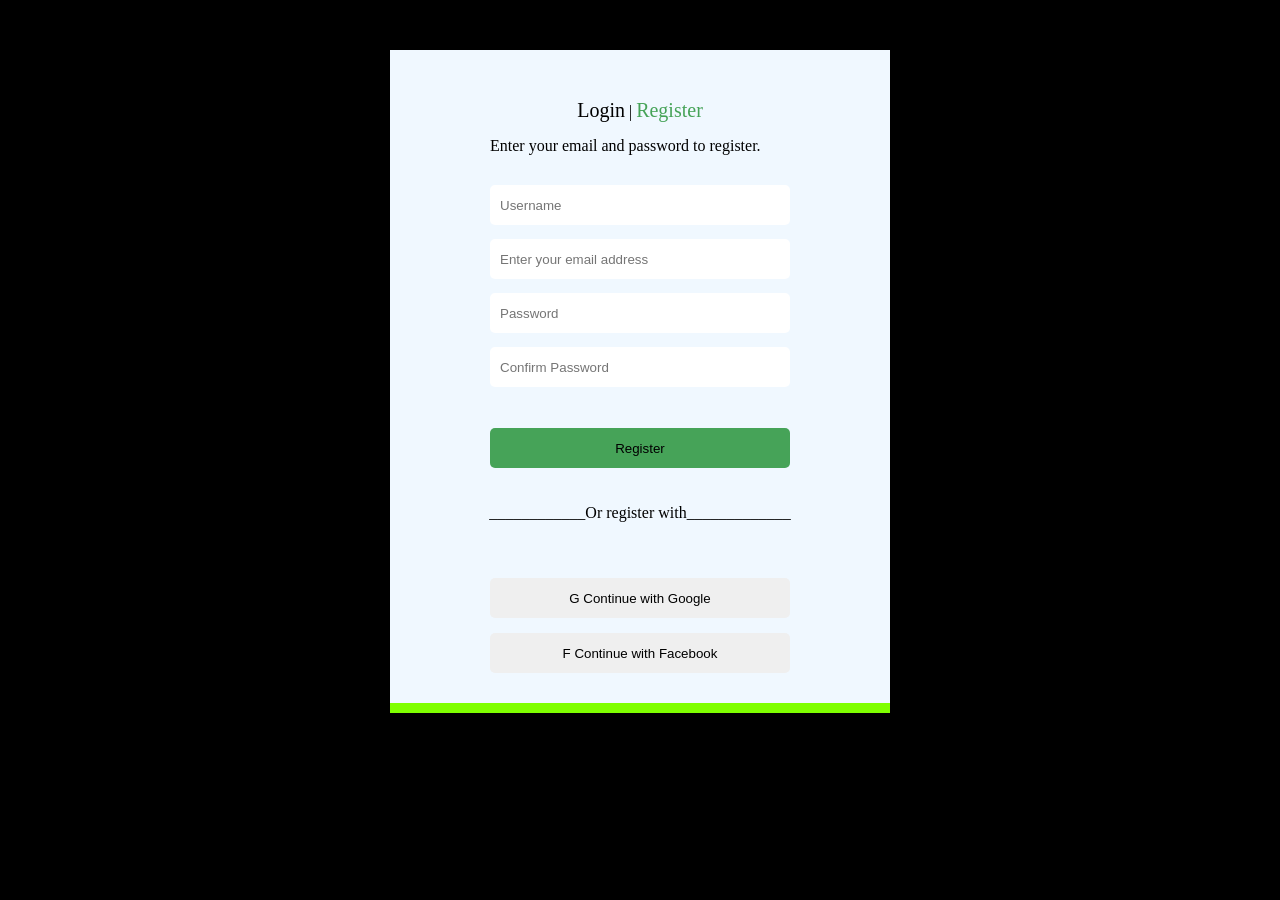
==== index.html @ 36c620db "перемістив index.html у корінь проєкту" ====
<!DOCTYPE html>
<html lang="en">

<head>
    <meta charset="UTF-8">
    <meta name="viewport" content="width=device-width, initial-scale=1.0">
    <title>Document</title>
<link rel="stylesheet" href="./css/style.css">
</head>

<body style="background-color: black;">

    <div class="block1">


        <div>

            <div class="my-box">

                <span class="ma-text1">Login</span>
                <span class="ma-text2">|</span>
                <span class="ma-text3">Register</span>

            </div>

            <div>
                <p style="margin-left: 100px;">Enter your email and password to register.</p>
            </div>



            <form action="#" method="post">

                <input type="text" class="input-type" placeholder="Username" required>
                <input type="email" class="input-type" placeholder="Enter your email address" required>
                <input type="password" class="input-type" placeholder="Password" required>
                <input type="password" class="input-type" placeholder="Confirm Password" required>

                <button class="button-submit" type="submit">Register</button>



            </form>

            <p class="par"> ____________Or register with_____________</p>

            <button type="button" class="butt"> G Continue with Google </button>

            <button type="button" class="butt-2"> F Continue with Facebook</button>



        </div>

        <div style="background-color: chartreuse; width: 500; height: 10px; margin-top: 30px;"> </div>

    </div>


</body>

</html>
---- css/style.css ----
* {
    box-sizing: border-box;
}

.block1 {
    margin: 0 auto;
    margin-top: 50px;
    width: 500px;
    height: 656px;
    background-color: aliceblue;
}

.my-box {

    text-align: center;
    padding-top: 52px;

}

.ma-text1 {
    font-family: Cera Pro;
    font-weight: 500;
    font-size: 20px;
    leading-trim: NONE;
    line-height: 16px;
    letter-spacing: 0%;
}

.ma-text3 {
    font-family: Cera Pro;
    font-weight: 500;
    font-size: 20px;
    leading-trim: NONE;
    line-height: 16px;
    letter-spacing: 0%;
    color: #46A358;

}

.input-type {

    margin-top: 14px;
    margin-left: 100px;
    width: 300px;
    height: 40px;
    border-radius: 5px;
    border: 1px;
    padding: 0 10px;
}

.button-submit {

    margin-left: 100px;
    margin-top: 41px;
    width: 300px;
    height: 40px;
    border: 1px;
    border-radius: 5px;
    background-color: #46A358;

}

.par {

    text-align: center;
    margin-top: 36px;
}

.butt {

    margin-top: 40px;
    margin-left: 100px;
    width: 300px;
    height: 40px;
    border: 1px;
    border-radius: 5px;
    size: 13px;

}

.butt-2 {
    margin-top: 15px;
    margin-left: 100px;
    width: 300px;
    height: 40px;
    border: 1px;
    border-radius: 5px;
    size: 13px;

}
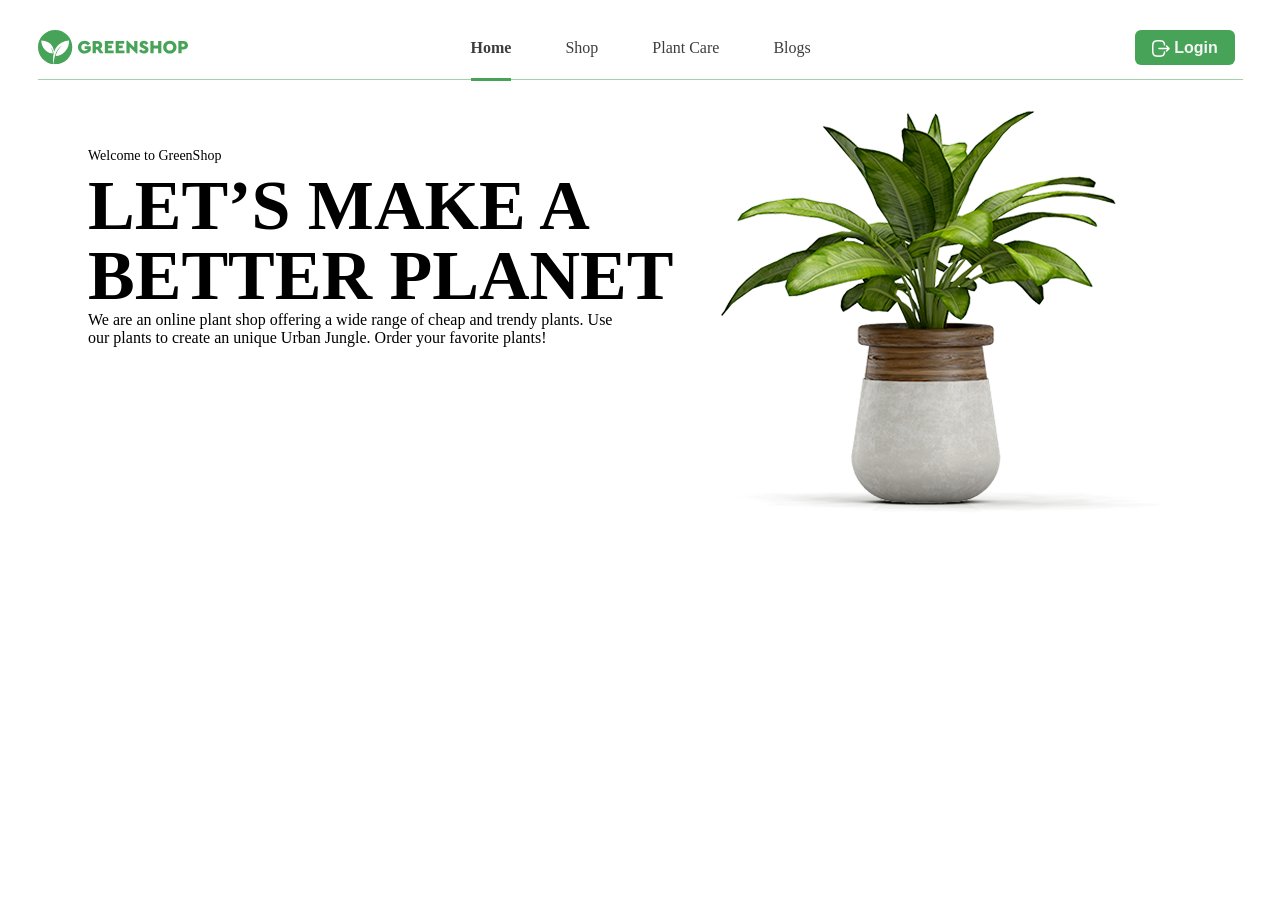
==== commit 59d7f31a: "lesson-5  Блочна модель. Inline-block. Margin. Padding." ====
--- a/index.html
+++ b/index.html
@@ -5,56 +5,61 @@
     <meta charset="UTF-8">
     <meta name="viewport" content="width=device-width, initial-scale=1.0">
     <title>Document</title>
-<link rel="stylesheet" href="./css/style.css">
+    <link rel="stylesheet" href="./css/style.css">
 </head>
 
-<body style="background-color: black;">
-
-    <div class="block1">
+<body>
 
 
-        <div>
+    <header>
 
-            <div class="my-box">
+        <div class="coutainer">
+            <img src="./img/Logo.svg" alt="logo">
 
-                <span class="ma-text1">Login</span>
-                <span class="ma-text2">|</span>
-                <span class="ma-text3">Register</span>
+            <nav>
+                <a href="" class="home1">Home</a>
+                <a href="">Shop</a>
+                <a href="">Plant Care</a>
+                <a href="">Blogs</a>
+            </nav>
+
+            <button> <img src="./img/Logout.png" alt="logo"> <span>Login</span></button>
+
+        </div>
+
+    </header>
+
+    <main>
+
+        <div class="content">
+
+            <div class="main-title" >
+                <h1>Welcome to GreenShop</h1>
+                <h2>Let’s Make a <br>Better Planet</h2>
+                <p>We are an online plant shop offering a wide range of cheap and trendy plants. Use <br> our plants to
+                    create an unique Urban Jungle. Order your favorite plants!</p>
+
+            </div>
+
+
+            <div class="pot">
+
+                <img src="./img/01 1.png" alt="pot">
 
             </div>
 
             <div>
-                <p style="margin-left: 100px;">Enter your email and password to register.</p>
-            </div>
 
 
 
-            <form action="#" method="post">
 
-                <input type="text" class="input-type" placeholder="Username" required>
-                <input type="email" class="input-type" placeholder="Enter your email address" required>
-                <input type="password" class="input-type" placeholder="Password" required>
-                <input type="password" class="input-type" placeholder="Confirm Password" required>
-
-                <button class="button-submit" type="submit">Register</button>
-
-
-
-            </form>
-
-            <p class="par"> ____________Or register with_____________</p>
-
-            <button type="button" class="butt"> G Continue with Google </button>
-
-            <button type="button" class="butt-2"> F Continue with Facebook</button>
-
-
+            </div>
 
         </div>
 
-        <div style="background-color: chartreuse; width: 500; height: 10px; margin-top: 30px;"> </div>
+    </main>
 
-    </div>
+
 
 
 </body>
--- a/css/style.css
+++ b/css/style.css
@@ -1,90 +1,110 @@
 * {
-    box-sizing: border-box;
+
+    margin: 0;
+    padding: 0;
+    outline: none;
+    border: none;
 }
 
-.block1 {
-    margin: 0 auto;
-    margin-top: 50px;
-    width: 500px;
-    height: 656px;
-    background-color: aliceblue;
+
+header {
+
+   
+    img,
+    nav,
+    button {
+        display: inline-block;
+        vertical-align: middle;
+    }
+
+.coutainer {
+padding: 30px 0 14px;
+     border-bottom: 0.3px solid #46A35880;
 }
+    nav {
+        margin-left: 229px;
 
-.my-box {
+        a {
 
-    text-align: center;
-    padding-top: 52px;
+            &:not(:first-of-type) {
+                margin-left: 50px;
+            }
+
+            font-size: 16px;
+            margin-left: 50px;
+            text-decoration: none;
+            font-weight: 400;
+            color: #3D3D3D;
+
+        }
+
+    }
+
+    .home1 {
+        font-weight: 700;
+        border-bottom: 3px solid #46A358;
+        padding-bottom: 22px;
+
+    }
+
 
 }
 
-.ma-text1 {
-    font-family: Cera Pro;
-    font-weight: 500;
-    font-size: 20px;
-    leading-trim: NONE;
-    line-height: 16px;
-    letter-spacing: 0%;
+.coutainer {
+    max-width: 1205px;
+    margin: 0 auto;
 }
 
-.ma-text3 {
-    font-family: Cera Pro;
-    font-weight: 500;
-    font-size: 20px;
-    leading-trim: NONE;
-    line-height: 16px;
-    letter-spacing: 0%;
-    color: #46A358;
+
+button {
+    color: #f5f5f5;
+    font-size: 16px;
+    line-height: 20px;
+    font-weight: 700;
+    background-color: #46A358;
+    border-radius: 6px;
+    height: 35px;
+    width: 100px;
+    margin-left: 320px;
 
 }
 
-.input-type {
+.content {
 
-    margin-top: 14px;
-    margin-left: 100px;
-    width: 300px;
-    height: 40px;
-    border-radius: 5px;
-    border: 1px;
-    padding: 0 10px;
-}
+    display: flex;
+    grid-template-columns: 1fr 1fr;
 
-.button-submit {
-
-    margin-left: 100px;
-    margin-top: 41px;
-    width: 300px;
-    height: 40px;
-    border: 1px;
-    border-radius: 5px;
-    background-color: #46A358;
+    /* align-items: center; */
+    height: 450px;
+    width: 1200px;
+    margin: 0 auto;
+    
 
 }
 
-.par {
-
-    text-align: center;
-    margin-top: 36px;
+.pot {
+   max-width: 100%;
+   min-height: auto;
+    justify-content: center;
 }
 
-.butt {
+.main-title {
+margin-left: 48px;
+margin-top: 68px;
+h1 {
 
-    margin-top: 40px;
-    margin-left: 100px;
-    width: 300px;
-    height: 40px;
-    border: 1px;
-    border-radius: 5px;
-    size: 13px;
-
+    font-weight: 500;
+font-size: 14px;
+line-height: 16px;
+margin-bottom: 7px;
 }
 
-.butt-2 {
-    margin-top: 15px;
-    margin-left: 100px;
-    width: 300px;
-    height: 40px;
-    border: 1px;
-    border-radius: 5px;
-    size: 13px;
+h2 {
+    font-weight: 900;
+    font-size: 70px;
+    line-height: 70px;
+    letter-spacing: 0%;
+    text-transform: uppercase;
+}
 
 }
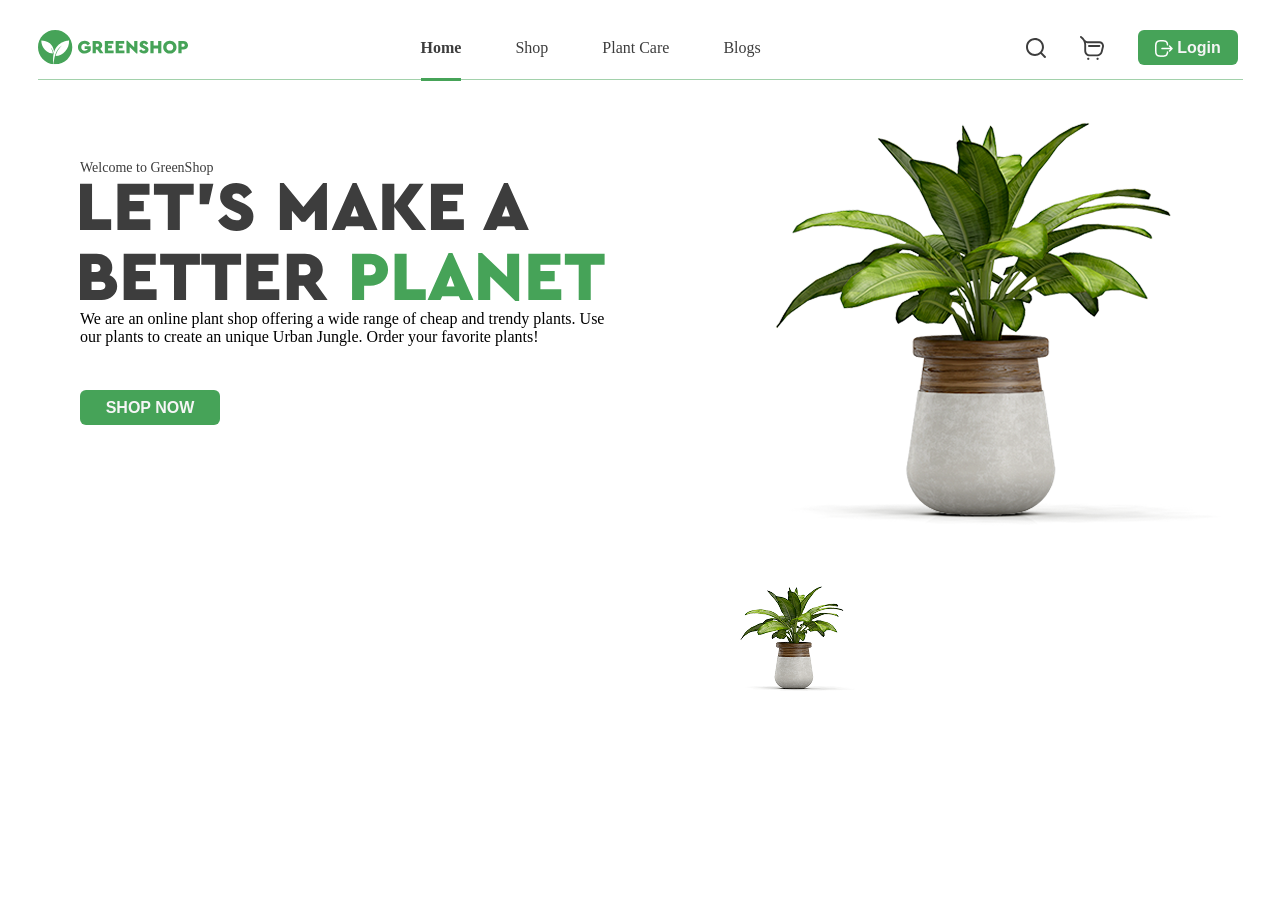
==== commit 818b9a99: "оновлено стилі" ====
--- a/index.html
+++ b/index.html
@@ -22,8 +22,11 @@
                 <a href="">Plant Care</a>
                 <a href="">Blogs</a>
             </nav>
+            <img src="/img/Vector.svg" alt="Vector" class="imgvector1">
 
-            <button> <img src="./img/Logout.png" alt="logo"> <span>Login</span></button>
+            <img src="/img/Vector (1).svg" alt="Vector2" class="imgvector2">
+
+            <button class="button1"> <img src="./img/Logout.png" alt="logo"> <span>Login</span></button>
 
         </div>
 
@@ -33,27 +36,32 @@
 
         <div class="content">
 
-            <div class="main-title" >
+            <div class="main-title">
                 <h1>Welcome to GreenShop</h1>
-                <h2>Let’s Make a <br>Better Planet</h2>
+
+                <img src="/img/Let’s Make a Better Planet.svg" alt="text1">
+
                 <p>We are an online plant shop offering a wide range of cheap and trendy plants. Use <br> our plants to
                     create an unique Urban Jungle. Order your favorite plants!</p>
+
+
+                <button class="butoon2">
+                    SHOP NOW
+                </button>
 
             </div>
 
 
+
             <div class="pot">
 
-                <img src="./img/01 1.png" alt="pot">
+                <img src="./img/01 1.png" alt="pot" class="big">
+
+                <img src="/img/01 2.png" alt="pot01" class="small">
+
 
             </div>
 
-            <div>
-
-
-
-
-            </div>
 
         </div>
 
--- a/css/style.css
+++ b/css/style.css
@@ -6,10 +6,17 @@
     border: none;
 }
 
+.coutainer {
+    padding: 30px 0 14px;
+    border-bottom: 0.3px solid #46A35880;
+    max-width: 1205px;
+    margin: 0 auto;
+}
+
 
 header {
 
-   
+
     img,
     nav,
     button {
@@ -17,10 +24,8 @@
         vertical-align: middle;
     }
 
-.coutainer {
-padding: 30px 0 14px;
-     border-bottom: 0.3px solid #46A35880;
-}
+
+
     nav {
         margin-left: 229px;
 
@@ -31,7 +36,6 @@
             }
 
             font-size: 16px;
-            margin-left: 50px;
             text-decoration: none;
             font-weight: 400;
             color: #3D3D3D;
@@ -39,6 +43,7 @@
         }
 
     }
+
 
     .home1 {
         font-weight: 700;
@@ -50,13 +55,20 @@
 
 }
 
-.coutainer {
-    max-width: 1205px;
-    margin: 0 auto;
+
+
+.imgvector1 {
+    margin-left: 261px;
+    cursor: pointer;
+}
+
+.imgvector2 {
+    margin-left: 30px;
+    cursor: pointer;
 }
 
 
-button {
+.button1 {
     color: #f5f5f5;
     font-size: 16px;
     line-height: 20px;
@@ -65,46 +77,63 @@
     border-radius: 6px;
     height: 35px;
     width: 100px;
-    margin-left: 320px;
+    margin-left: 30px;
+    cursor: pointer;
 
 }
 
 .content {
-
-    display: flex;
-    grid-template-columns: 1fr 1fr;
-
-    /* align-items: center; */
     height: 450px;
     width: 1200px;
     margin: 0 auto;
-    
+    margin-top: 12px;
+    display: flex;
+
+
 
 }
 
 .pot {
-   max-width: 100%;
-   min-height: auto;
-    justify-content: center;
+    margin-left: 123px;
 }
 
+
 .main-title {
-margin-left: 48px;
-margin-top: 68px;
+    margin-top: 68px;
+    display: inline-block;
+    vertical-align: middle;
+    margin-left: 40px;
+
+}
+
+.text1 {
+    margin-top: 7px;
+
+}
+
 h1 {
 
     font-weight: 500;
-font-size: 14px;
-line-height: 16px;
-margin-bottom: 7px;
+    font-size: 14px;
+    line-height: 16px;
+    margin-bottom: 7px;
+    color: #3D3D3D;
 }
 
-h2 {
-    font-weight: 900;
-    font-size: 70px;
-    line-height: 70px;
-    letter-spacing: 0%;
-    text-transform: uppercase;
+p {
+
+    margin-top: 5px;
 }
 
+.butoon2 {
+    margin-top: 44px;
+    color: #f5f5f5;
+    font-size: 16px;
+    line-height: 20px;
+    font-weight: 700;
+    background-color: #46A358;
+    border-radius: 6px;
+    height: 35px;
+    width: 140px;
+    cursor: pointer;
 }
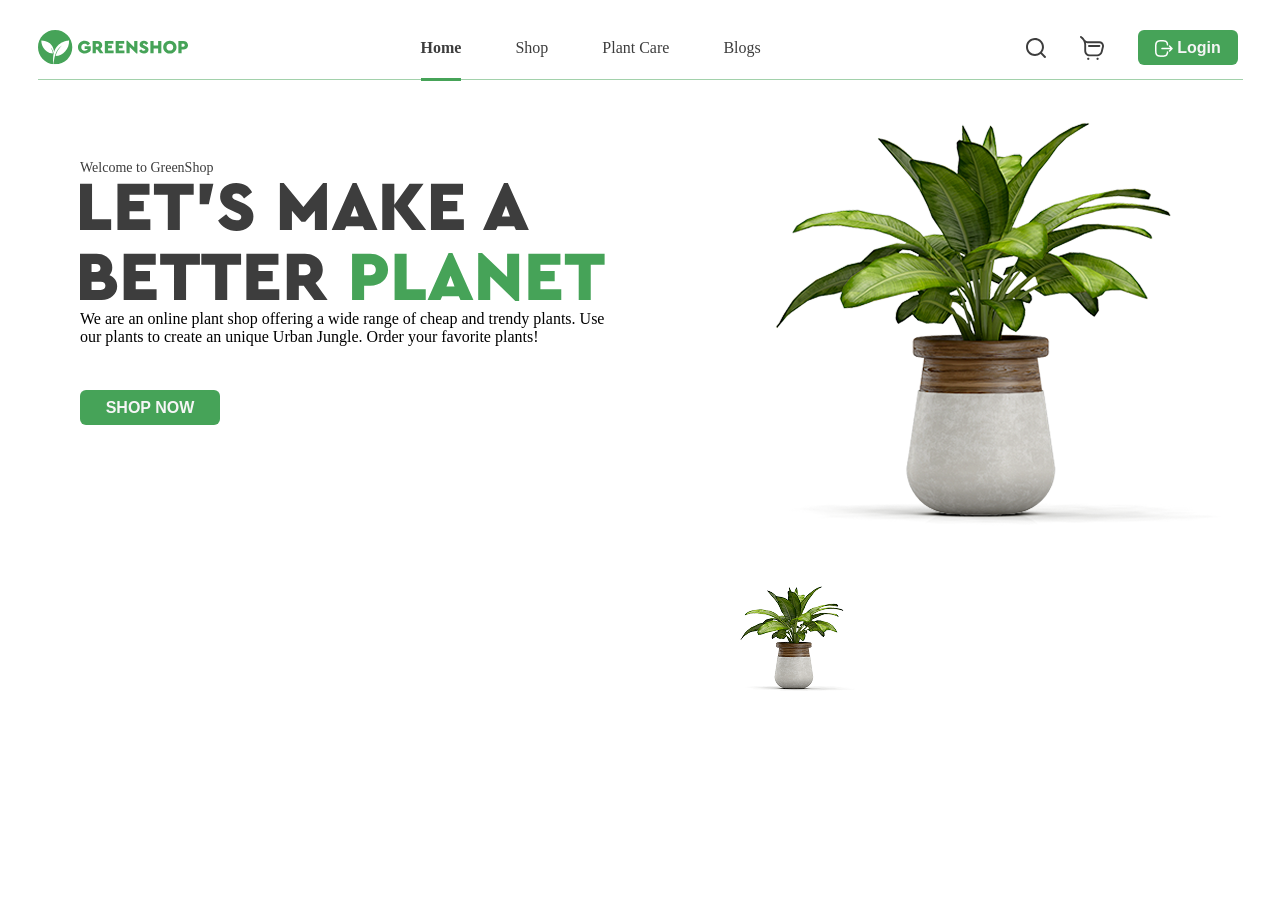
==== commit 9797294a: "виправив помилки" ====
--- a/index.html
+++ b/index.html
@@ -22,9 +22,9 @@
                 <a href="">Plant Care</a>
                 <a href="">Blogs</a>
             </nav>
-            <img src="/img/Vector.svg" alt="Vector" class="imgvector1">
+            <img src="./img/Vector.svg" alt="Vector" class="imgvector1">
 
-            <img src="/img/Vector (1).svg" alt="Vector2" class="imgvector2">
+            <img src="./img/Vector (1).svg" alt="Vector2" class="imgvector2">
 
             <button class="button1"> <img src="./img/Logout.png" alt="logo"> <span>Login</span></button>
 
@@ -39,7 +39,7 @@
             <div class="main-title">
                 <h1>Welcome to GreenShop</h1>
 
-                <img src="/img/Let’s Make a Better Planet.svg" alt="text1">
+                <img src="./img/Let’s Make a Better Planet.svg" alt="text1">
 
                 <p>We are an online plant shop offering a wide range of cheap and trendy plants. Use <br> our plants to
                     create an unique Urban Jungle. Order your favorite plants!</p>
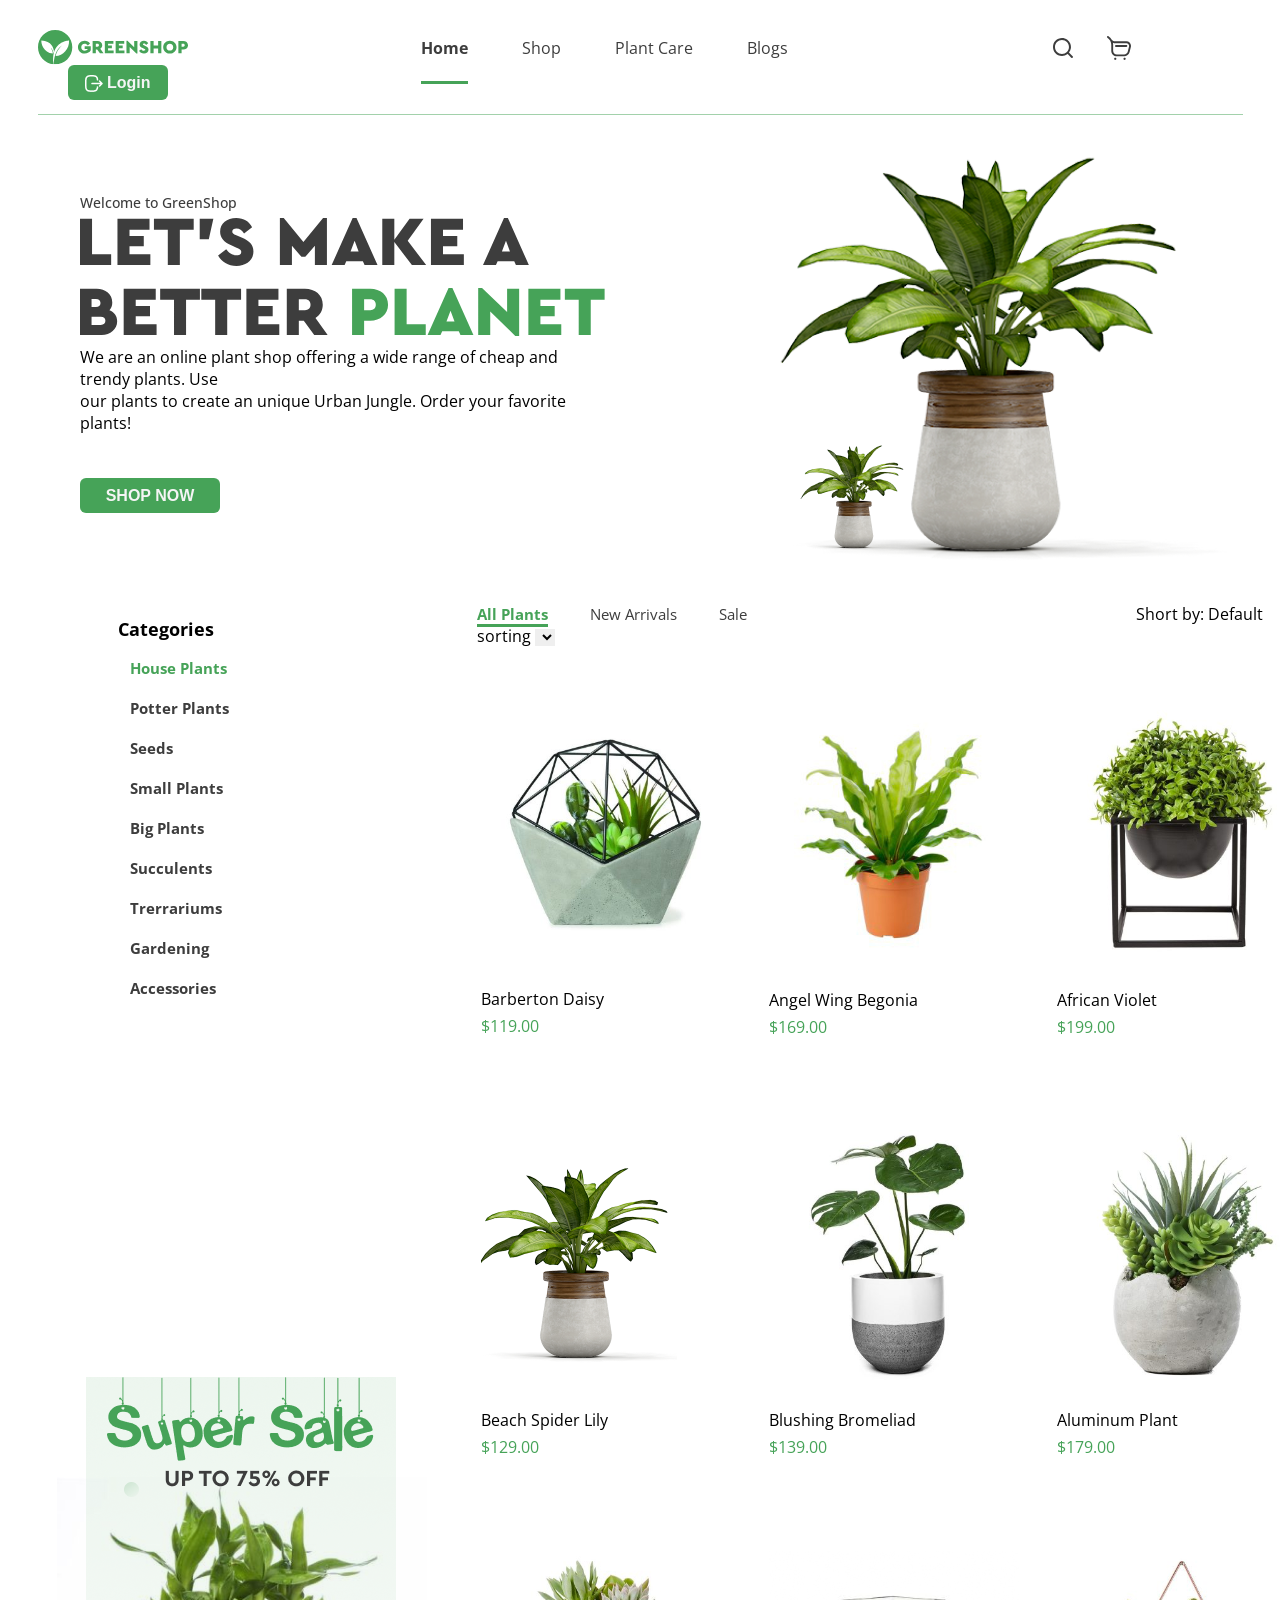
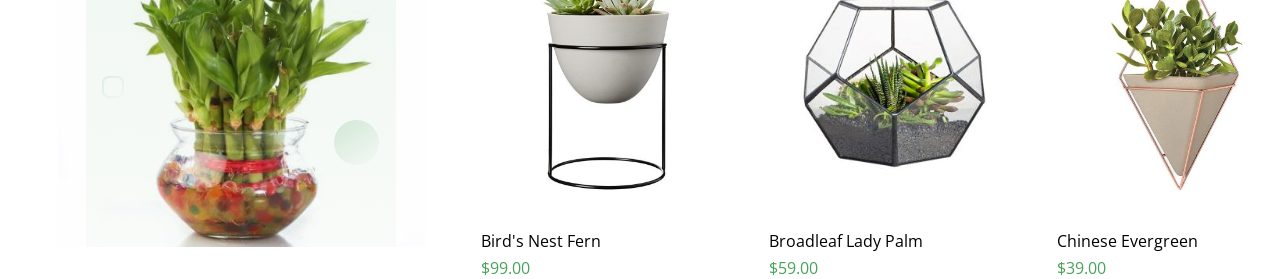
==== commit db346796: "ДЗ 7.1. Практика Float та підключення шрифтів" ====
--- a/index.html
+++ b/index.html
@@ -5,6 +5,9 @@
     <meta charset="UTF-8">
     <meta name="viewport" content="width=device-width, initial-scale=1.0">
     <title>Document</title>
+<link rel="preconnect" href="https://fonts.googleapis.com">
+<link rel="preconnect" href="https://fonts.gstatic.com" crossorigin>
+<link href="https://fonts.googleapis.com/css2?family=Montserrat:ital,wght@0,100..900;1,100..900&family=Open+Sans:wdth,wght@80.2,300..800&display=swap" rel="stylesheet">
     <link rel="stylesheet" href="./css/style.css">
 </head>
 
@@ -24,7 +27,7 @@
             </nav>
             <img src="./img/Vector.svg" alt="Vector" class="imgvector1">
 
-            <img src="./img/Vector (1).svg" alt="Vector2" class="imgvector2">
+            <img src="./img/Vector-(1).svg" alt="Vector2" class="imgvector2">
 
             <button class="button1"> <img src="./img/Logout.png" alt="logo"> <span>Login</span></button>
 
@@ -39,7 +42,7 @@
             <div class="main-title">
                 <h1>Welcome to GreenShop</h1>
 
-                <img src="./img/Let’s Make a Better Planet.svg" alt="text1">
+                <img src="./img/Let’s-Make-a-Better-Planet.svg" alt="Planet">
 
                 <p>We are an online plant shop offering a wide range of cheap and trendy plants. Use <br> our plants to
                     create an unique Urban Jungle. Order your favorite plants!</p>
@@ -55,9 +58,7 @@
 
             <div class="pot">
 
-                <img src="./img/01 1.png" alt="pot" class="big">
-
-                <img src="/img/01 2.png" alt="pot01" class="small">
+                <img src="./img/Frame-1.png" alt="Frame">
 
 
             </div>
@@ -65,11 +66,219 @@
 
         </div>
 
+
+
+
+        <div>
+            <div style="display: flex; margin: 0 auto; justify-content: center;">
+
+                <div>
+                    <aside>
+                        <nav class="category-nav">
+                            <h3>Categories</h3>
+                            <ul style="list-style-type: none;">
+                                <li><a href="#" class="a-HousePlants">House Plants</a></li>
+                                <li><a href="#">Potter Plants</a></li>
+                                <li><a href="#">Seeds</a></li>
+                                <li><a href="#">Small Plants</a></li>
+                                <li><a href="#">Big Plants</a></li>
+                                <li><a href="#">Succulents</a></li>
+                                <li><a href="#">Trerrariums</a></li>
+                                <li><a href="#">Gardening</a></li>
+                                <li><a href="#">Accessories</a></li>
+                            </ul>
+                        </nav>
+
+                        
+        
+                    </aside>
+
+                    <div style="margin-left: 92px;">
+                        <img src="./img/Super-Sale-Banner.png" alt="">
+                    </div>
+
+                </div>
+
+
+
+
+                <div class="nav2">
+                    <nav>
+                        <a href="#" class="All-Plants">All Plants</a>
+                        <a href="#">New Arrivals</a>
+                        <a href="#">Sale</a>
+
+                        <span class="Short">Short by: Default sorting </span>
+
+                        <select name="Default" id="">Default sorting</select>
+
+
+                    </nav>
+
+
+                    <section class="product">
+
+                        <div class="product-card">
+
+                            <div class="product-img">
+
+                                <img src="./img/Barberton-Daisy.svg" alt="Barberton-Daisy">
+
+                                <div class="product-price">
+                                    <span>Barberton Daisy</span>
+                                    <p class="collor-grin">$119.00</p>
+                                </div>
+
+
+                            </div>
+
+
+
+
+                            <div class="product-card">
+                                <div class="product-img">
+                                    <img src="./img/Angel-Wing-Begonia.svg" alt="Angel-Wing-Begonia">
+
+                                    <div class="product-price">
+
+                                        <span>Angel Wing Begonia</span>
+                                        <p class="collor-grin">$169.00</p>
+                                    </div>
+
+                                </div>
+
+                            </div>
+
+
+                            <div class="product-card">
+                                <div class="product-img">
+                                    <img src="./img/African-Violet.svg" alt="African-Violet">
+                                    <div class="product-price">
+
+                                        <span>African Violet</span>
+                                        <p class="collor-grin">$199.00</p>
+                                    </div>
+                                </div>
+
+                            </div>
+
+
+                        </div>
+
+
+
+                        <div class="product-card2">
+
+                            <div class="product-img">
+
+                                <img style="height: 250px; height: 250px;" src="./img/Beach-Spider-Lily.svg"
+                                    alt="Beach-Spider-Lily">
+                                <div class="product-price">
+                                    <span>Beach Spider Lily</span>
+                                    <p class="collor-grin">$129.00</p>
+                                </div>
+
+                            </div>
+
+
+
+                            <div>
+                                <div class="product-img">
+                                    <img src="./img/Blushing-Bromeliad.svg" alt="Blushing-Bromeliad">
+                                    <div class="product-price">
+                                        <span>Blushing Bromeliad</span>
+                                        <p class="collor-grin">$139.00</p>
+                                    </div>
+                                </div>
+                            </div>
+
+
+
+                            <div>
+
+                                <div class="product-img">
+
+                                    <img src="./img/Aluminum-Plant.svg" alt="Aluminum-Plant">
+
+                                    <div class="product-price">
+
+                                        <span>Aluminum Plant</span>
+                                        <p class="collor-grin">$179.00</p>
+                                    </div>
+                                </div>
+                            </div>
+
+
+                        </div>
+
+                        <div class="product-card2">
+
+                            <div>
+                                <div class="product-img">
+                                    <img src="./img/Bird's-Nest-Fern.svg" alt="Bird's-Nest-Fern">
+
+                                    <div class="product-price">
+                                        <span>Bird's Nest Fern</span>
+                                        <p class="collor-grin">$99.00</p>
+                                    </div>
+                                </div>
+                            </div>
+
+
+                            <div>
+                                <div class="product-img">
+                                    <img src="./img/product-20-320x320-1.svg" alt="product-20-320x320-1">
+
+                                    <div class="product-price">
+
+                                        <span>Broadleaf Lady Palm</span>
+                                        <p class="collor-grin">$59.00</p>
+                                    </div>
+                                </div>
+                            </div>
+
+
+                            <div>
+                                <div class="product-img">
+                                    <img src="./img/image-10.svg" alt="image-10">
+
+                                    <div class="product-price">
+                                        <span>Chinese Evergreen</span>
+                                        <p class="collor-grin">$39.00</p>
+                                    </div>
+                                </div>
+                            </div>
+
+                        </div>
+
+
+
+
+                    </section>
+
+                </div>
+
+
+
+            </div>
+
+
+
+        </div>
+
+
+
     </main>
 
 
 
 
+
+
+
+
+
+
 </body>
 
 </html>
--- a/css/style.css
+++ b/css/style.css
@@ -4,6 +4,12 @@
     padding: 0;
     outline: none;
     border: none;
+}
+
+body {
+
+  font-family: "Open Sans", sans-serif;
+
 }
 
 .coutainer {
@@ -136,4 +142,124 @@
     height: 35px;
     width: 140px;
     cursor: pointer;
+}
+
+aside {
+
+    width: 310px;
+    height: 774px;
+    margin-top: 26px;
+    margin-left: 135px;
+}
+
+
+ul {
+    display: flex;
+    flex-direction: column;
+    line-height: 40px;
+    margin-top: 7px;
+    margin-left: 30px;
+
+
+    a {
+        color: #3D3D3D;
+        text-decoration: none;
+        font-size: 15px;
+        font-weight: 700;
+    }
+
+    .a-HousePlants {
+        color: #46A358;
+    }
+
+
+}
+
+h3 {
+    font-size: 18px;
+    font-weight: 700;
+
+    padding-top: 14px;
+    margin-left: 18px;
+}
+
+
+.nav2 {
+
+    width: 838px;
+    height: 23px;
+    margin-top: 26px;
+    margin-left: 50px;
+    margin-bottom: 30px;
+
+    & a:not(:first-child) {
+        margin-left: 38px;
+    }
+
+    a {
+        text-decoration: none;
+        color: #3D3D3D;
+        font-weight: 400;
+        font-size: 15px;
+        line-height: 16px;
+
+
+
+
+    }
+
+    .All-Plants {
+        color: #46A358;
+        font-weight: 700;
+        font-size: 15px;
+        line-height: 16px;
+        border-bottom: 3px solid ;
+    }
+}
+
+
+.Short {
+    margin-left: 385px;
+}
+
+.product {
+    margin-top: 30px;
+    width: 840px;
+    height: 1190px;
+}
+
+.product-card {
+    /* width: 258px; */
+    height: 350px;
+    padding-top: 1px;
+    display: flex;
+    gap: 30px;
+
+
+}
+
+.product-card2 {
+
+    height: 350px;
+    padding-top: 1px;
+    display: flex;
+    gap: 30px;
+    margin-top: 70px;
+}
+
+.product-img {
+
+    width: 250px;
+    height: 250px;
+    margin: 31px 4px 19px 4px;
+
+}
+
+.product-price {
+    margin-top: 24px;
+}
+
+.collor-grin {
+
+    color: #46A358;
 }
